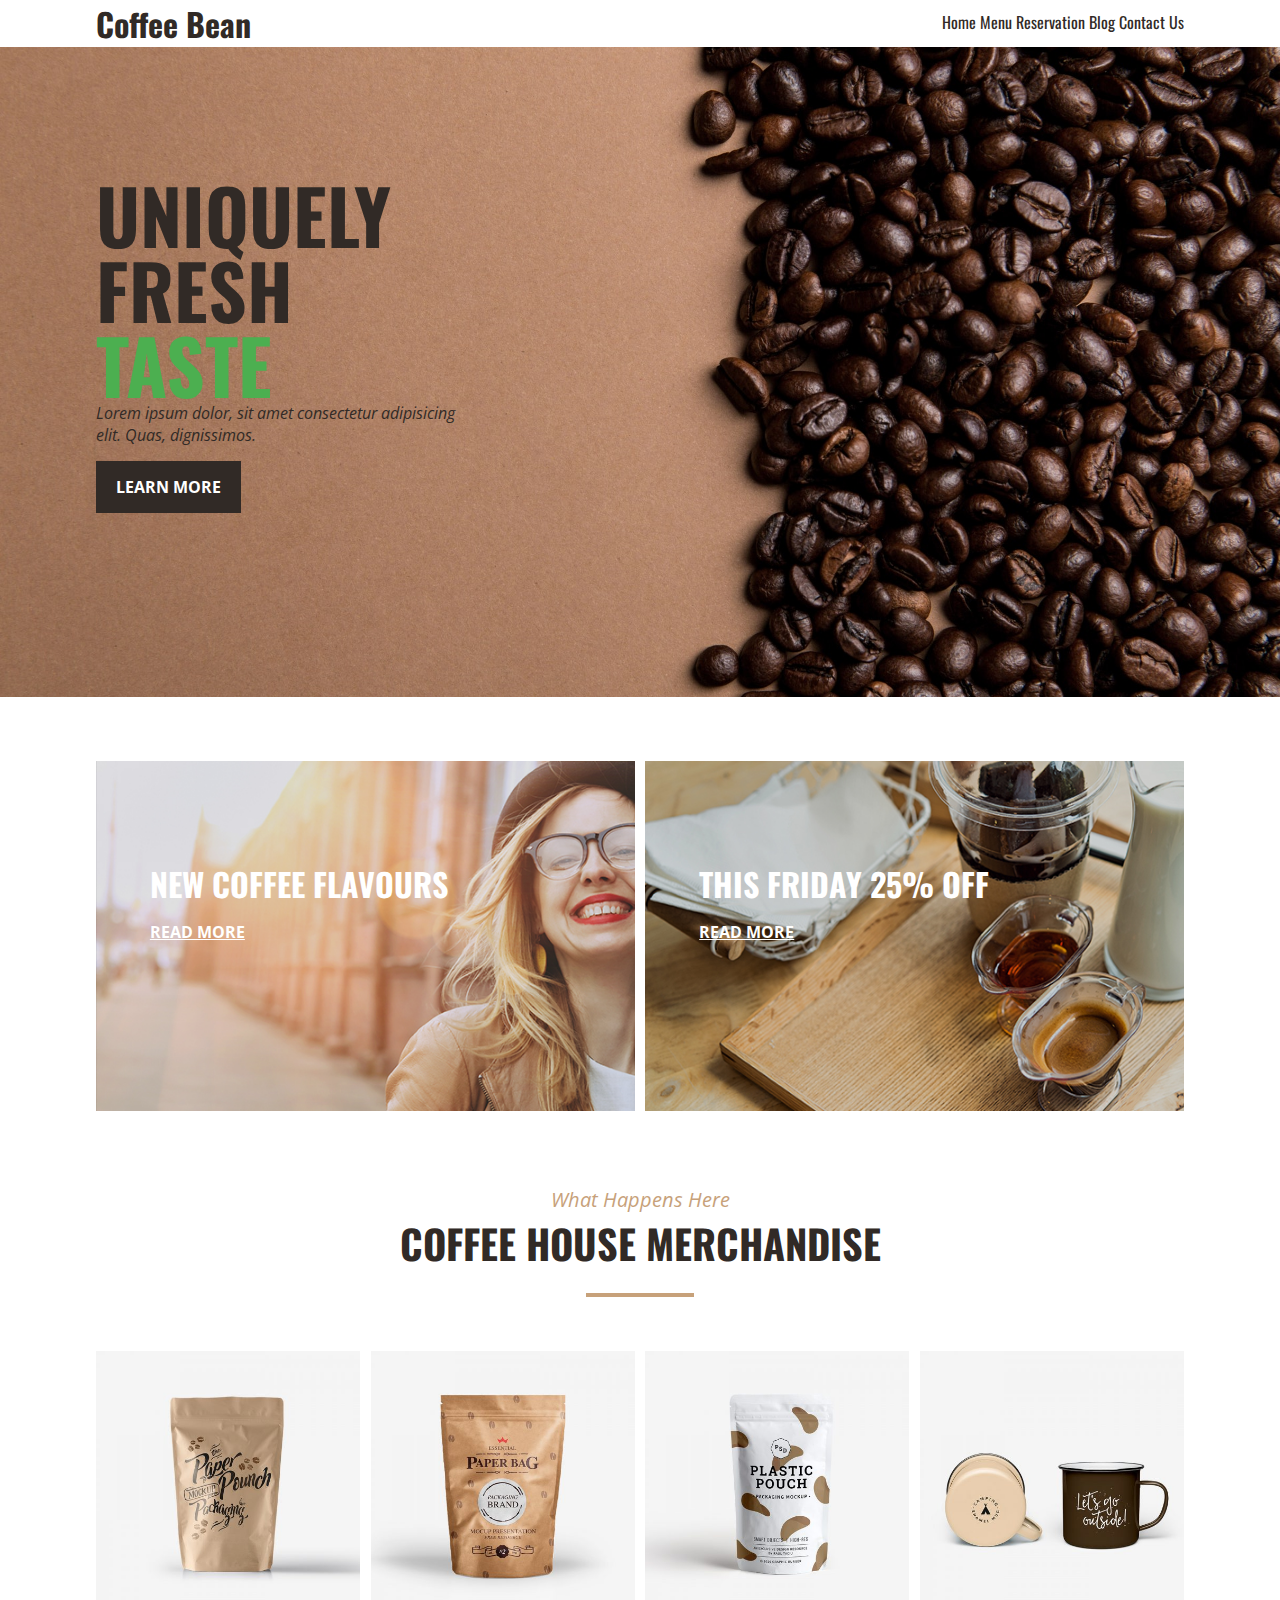
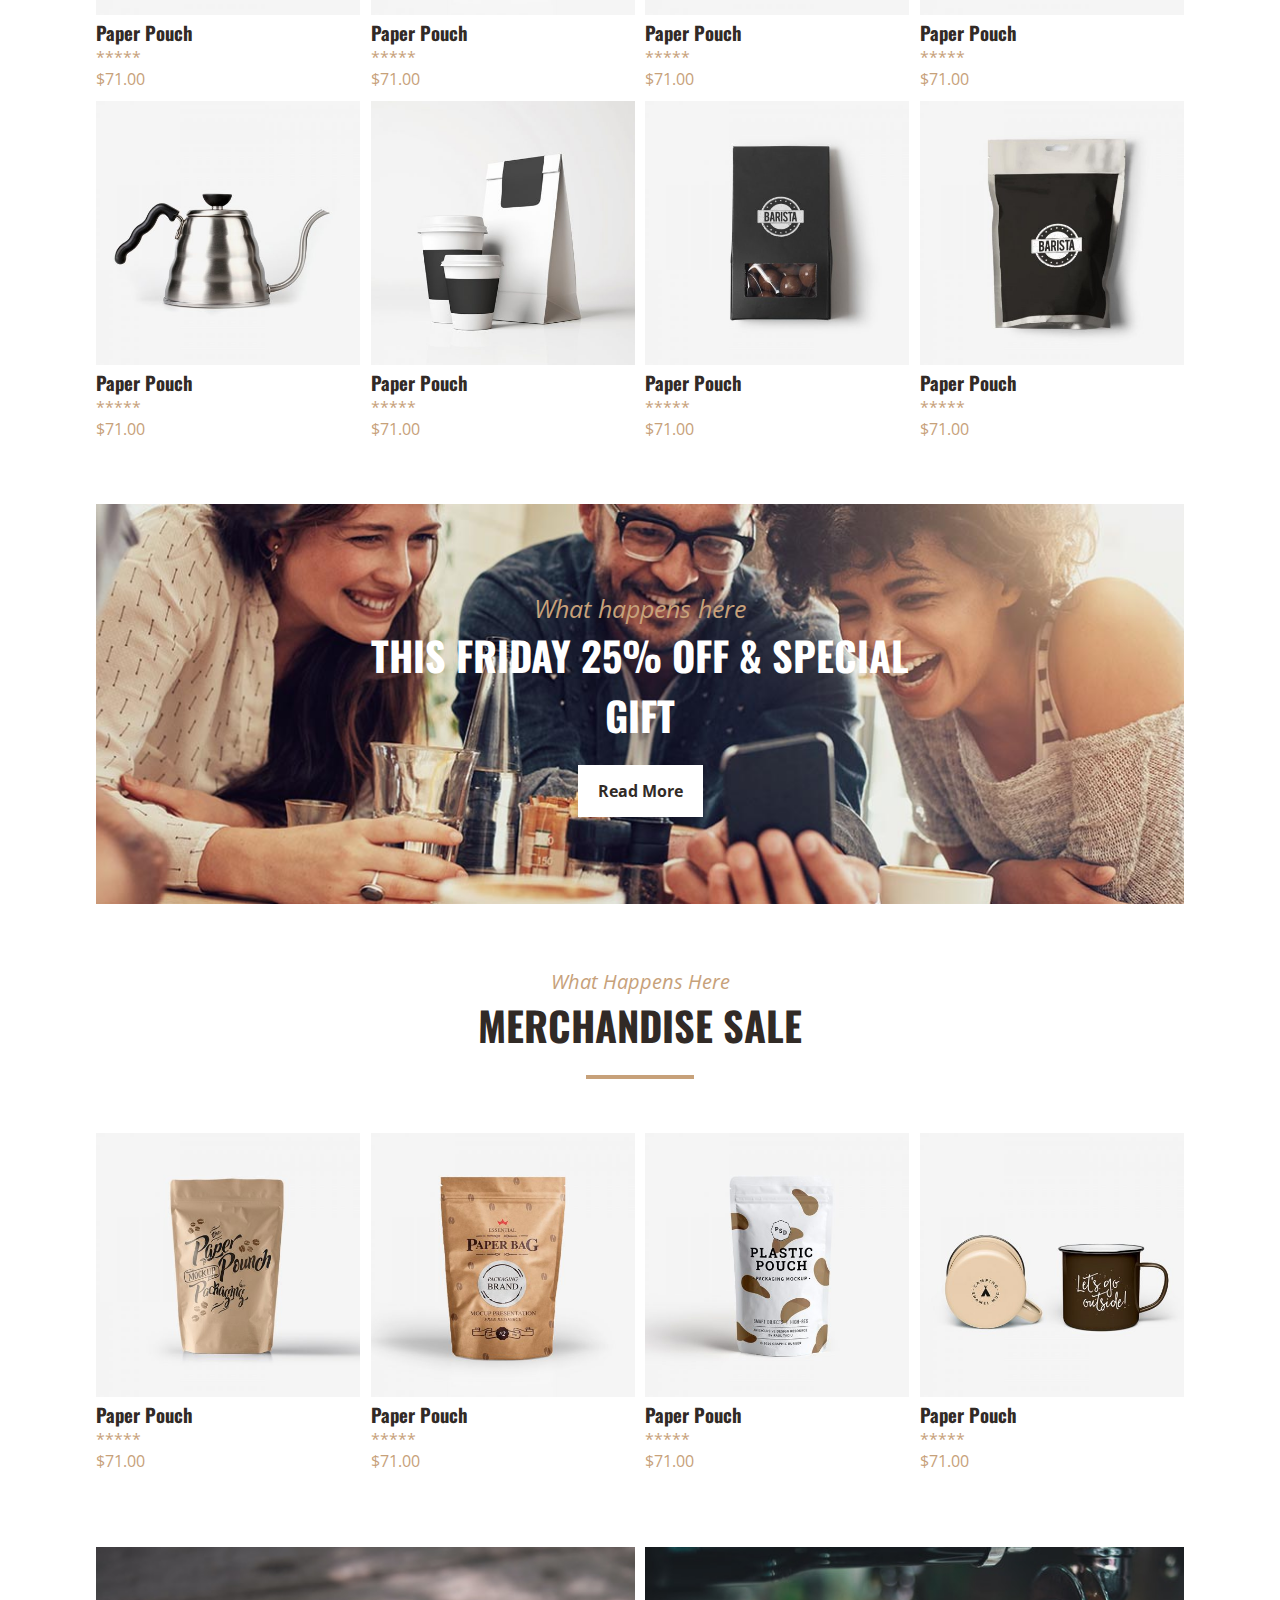
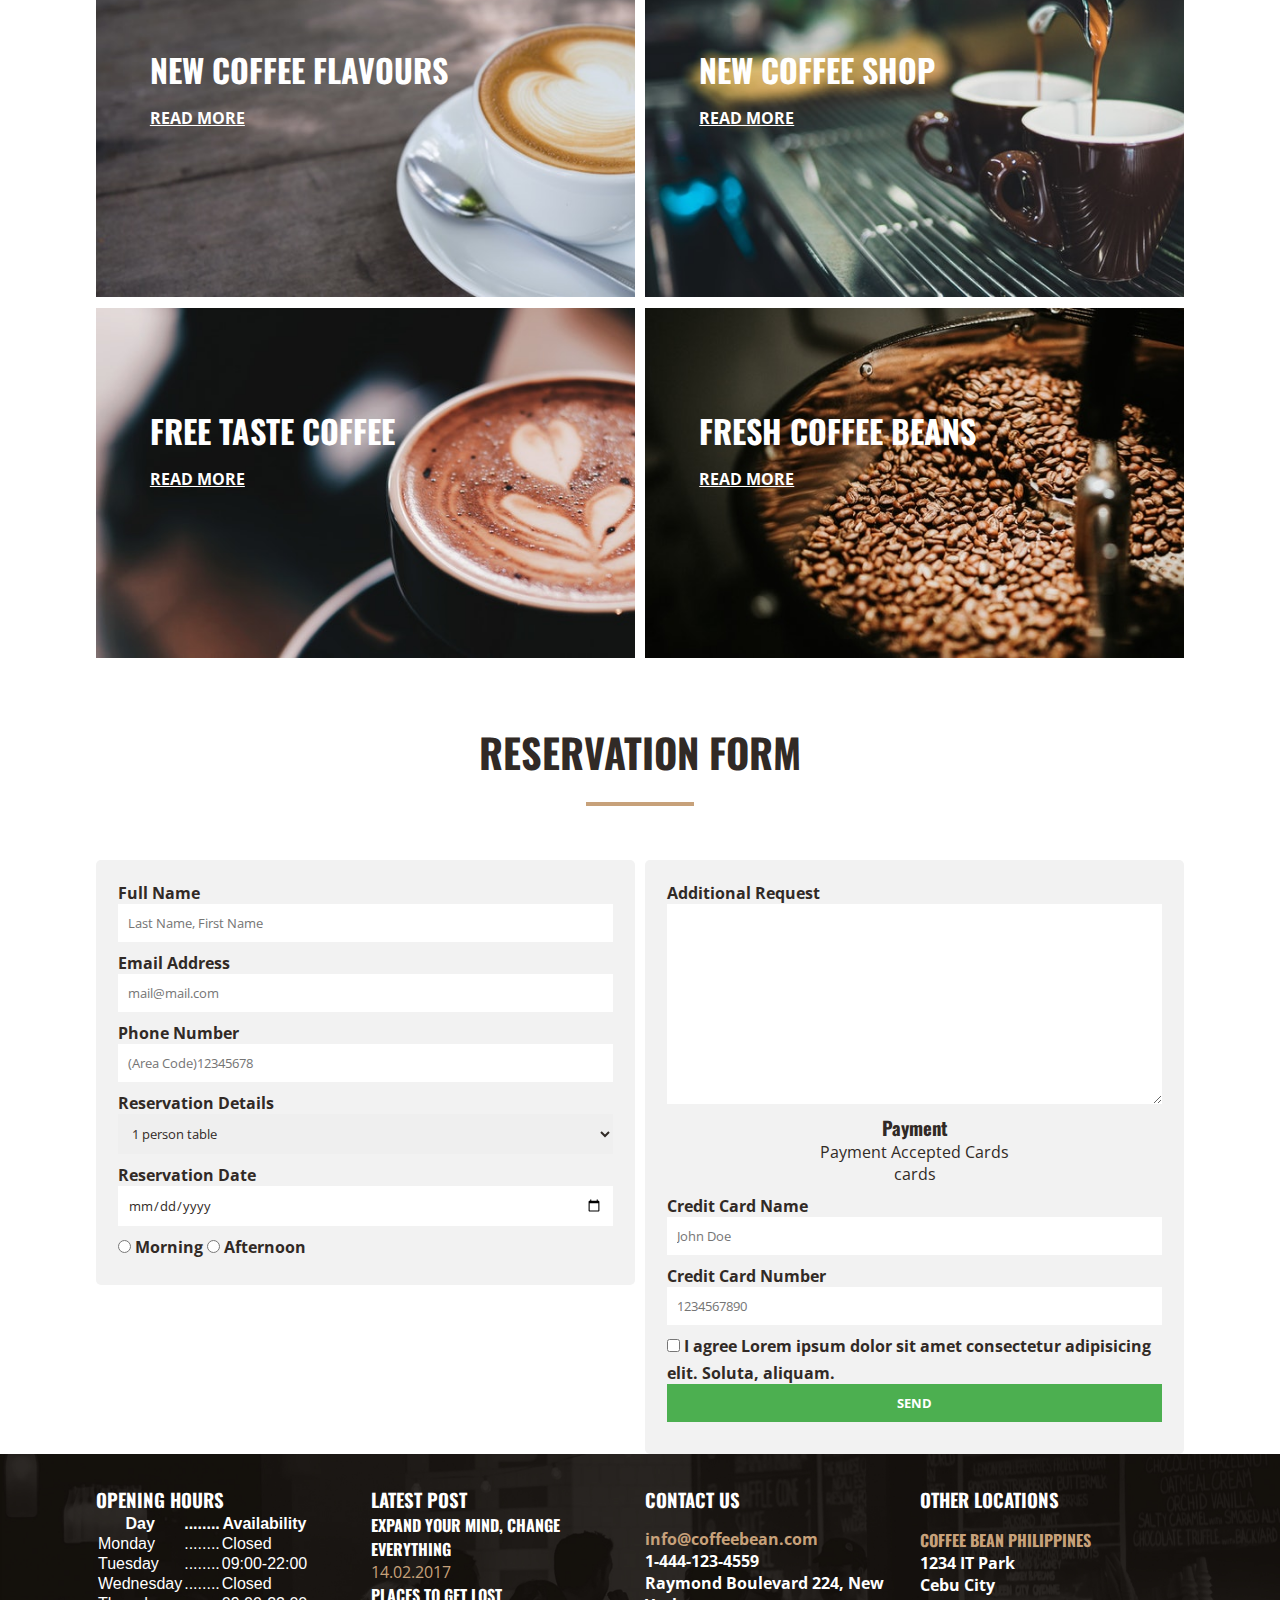
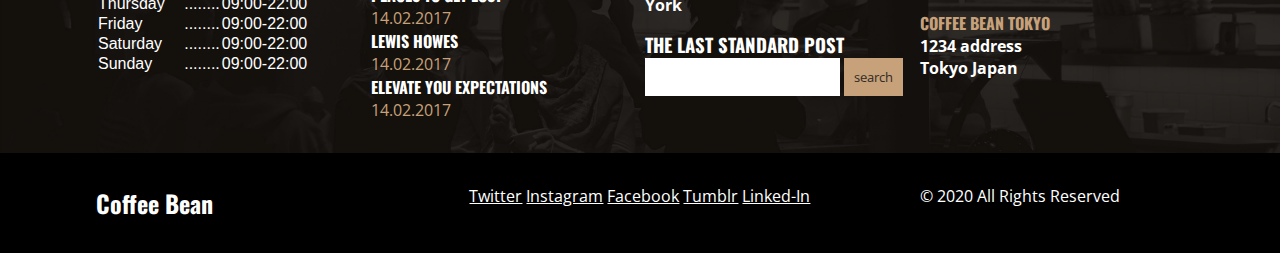
==== index.html @ 1721af8d "Adding my files to my github" ====
<!DOCTYPE html>
<html lang="en">
<head>
    <meta charset="UTF-8">
    <meta name="viewport" content="width=device-width, initial-scale=1.0">
    <title>Coffee Bean</title>

    <link rel="stylesheet" href="css/style.css">
    
</head>
<body>

    <div class="wrapper">
        <!-- Header Area -->
        <div class="nav">
            <h1><a href="#">Coffee Bean</a></h1>
            <ul>
                <li><a href="#">Home</a></li>
                <li><a href="#">Menu</a></li>
                <li><a href="#">Reservation</a></li>
                <li><a href="#">Blog</a></li>
                <li><a href="#">Contact Us</a></li>
            </ul>
        </div>

        <!-- Banner Area -->
        <div class="banner">
            <div class="banner-text">
                <h2>Uniquely Fresh <span>Taste</span></h2>
                <p>Lorem ipsum dolor, sit amet consectetur adipisicing elit. Quas, dignissimos.</p>
                <a href="#">Learn More</a>
            </div>
        </div>

        <!-- Ads Area -->
        <div class="ads ads1">
            <!-- Ads-1 -->
            <!-- class="parent child" -->
            <!-- ads-box:parent, ads-item1:child -->
            <div class="ads-box ads-item1">
                <div class="ads-text">
                    <h3>New Coffee Flavours</h3>
                    <a href="#">Read More</a>
                </div>
            </div>
            <!-- Ads-2 -->
            <div class="ads-box ads-item2">
                <div class="ads-text">
                    <h3>This Friday 25% Off</h3>
                    <a href="#">Read More</a>
                </div>
            </div>
        </div>

        <!-- Merchandise Area -->
        <div class="merch">
            <div class="div-title">
                <span>What Happens Here</span>
                <h2>Coffee House Merchandise</h2>
                <hr>
            </div>
            <div class="merch-gallery">
                <div class="merch-item">
                    <img src="images/product1.jpg" alt="Photo of Product: Coffee bean">
                    <h3>Paper Pouch</h3>
                    <span>*****</span>
                    <p>$71.00</p>
                </div>
                <div class="merch-item">
                    <img src="images/product2.jpg" alt="Photo of Product: Coffee bean">
                    <h3>Paper Pouch</h3>
                    <span>*****</span>
                    <p>$71.00</p>
                </div>
                <div class="merch-item">
                    <img src="images/product3.jpg" alt="Photo of Product: Coffee bean">
                    <h3>Paper Pouch</h3>
                    <span>*****</span>
                    <p>$71.00</p>
                </div>
                <div class="merch-item">
                    <img src="images/product4.jpg" alt="Photo of Product: Coffee bean">
                    <h3>Paper Pouch</h3>
                    <span>*****</span>
                    <p>$71.00</p>
                </div>
                <div class="merch-item">
                    <img src="images/product5.jpg" alt="Photo of Product: Coffee bean">
                    <h3>Paper Pouch</h3>
                    <span>*****</span>
                    <p>$71.00</p>
                </div>
                <div class="merch-item">
                    <img src="images/product6.jpg" alt="Photo of Product: Coffee bean">
                    <h3>Paper Pouch</h3>
                    <span>*****</span>
                    <p>$71.00</p>
                </div>
                <div class="merch-item">
                    <img src="images/product7.jpg" alt="Photo of Product: Coffee bean">
                    <h3>Paper Pouch</h3>
                    <span>*****</span>
                    <p>$71.00</p>
                </div>
                <div class="merch-item">
                    <img src="images/product8.jpg" alt="Photo of Product: Coffee bean">
                    <h3>Paper Pouch</h3>
                    <span>*****</span>
                    <p>$71.00</p>
                </div>
            </div>
        </div>

        <!-- Ads Area 2 -->
        <div class="ads-big">
            <div class="ads-big-text">
                <span>What happens here</span>
                <h2>This Friday 25% Off & Special Gift</h2>
                <a href="#">Read More</a>
            </div>
        </div>

        <!-- Merchandise Sale Area -->
        <div class="merch">
            <div class="div-title">
                <span>What Happens Here</span>
                <h2>Merchandise Sale</h2>
                <hr>    
            </div>
            <div class="merch-gallery">
                <div class="merch-item">
                    <img src="images/product1.jpg" alt="Photo of Product: coffee bean">
                    <h3>Paper Pouch</h3>
                    <span>*****</span>
                    <p>$71.00</p>
                </div>
                <div class="merch-item">
                    <img src="images/product2.jpg" alt="Photo of Product: coffee bean">
                    <h3>Paper Pouch</h3>
                    <span>*****</span>
                    <p>$71.00</p>
                </div>
                <div class="merch-item">
                    <img src="images/product3.jpg" alt="Photo of Product: coffee bean">
                    <h3>Paper Pouch</h3>
                    <span>*****</span>
                    <p>$71.00</p>
                </div>
                <div class="merch-item">
                    <img src="images/product4.jpg" alt="Photo of Product: coffee bean">
                    <h3>Paper Pouch</h3>
                    <span>*****</span>
                    <p>$71.00</p>
                </div>
            </div>
        </div>
        
        <!-- Ads Area 2 -->
        <div class="ads ads2">
            <!-- Ads-1 -->
            <div class="ads-box">
                <div class="ads-text">
                    <h3>New Coffee Flavours</h3>
                    <a href="#">Read More</a>
                </div>
            </div>
            <!-- Ads-2 -->
            <div class="ads-box">
                <div class="ads-text">
                    <h3>New Coffee Shop</h3>
                    <a href="#">Read More</a>
                </div>
            </div>
            <!-- Ads-3 -->
            <div class="ads-box">
                <div class="ads-text">
                    <h3>Free Taste Coffee</h3>
                    <a href="#">Read More</a>
                </div>
            </div>
            <!-- Ads-4 -->
            <div class="ads-box">
                <div class="ads-text">
                    <h3>Fresh Coffee Beans</h3>
                    <a href="#">Read More</a>
                </div>
            </div>
        </div>

        <!-- Reservation Form -->
        <div class="reservation">
            <div class="div-title">
                <h2>Reservation Form</h2>
                <hr>
            </div>
            <div class="res-form">
                <form action="#" method="#">
                    <div class="res-form-left">
                        <label for="full-name">Full Name</label>
                        <input name="full-name" id="full-name" type="text" placeholder="Last Name, First Name" required>
                        <label for="email">Email Address</label>
                        <input type="text" name="email" id="email" placeholder="mail@mail.com" required>
                        <label for="">Phone Number</label>
                        <input type="text" name="phone-num" id="phone-num" placeholder="(Area Code)12345678" required>
                        <label for="res-details">Reservation Details</label>
                        <select name="res-details" id="res-details">
                            <option value="1person">1 person table</option>
                            <option value="2person">2 person table</option>
                            <option value="3person">3 person table</option>
                        </select>
                        <label for="res-date">Reservation Date</label>
                        <input type="date" name="res-date" id="res-date" required>
                        <input type="radio" id="am" name="time" value="morning" class="form-inline">
                        <label for="am" class="form-inline">Morning</label>
                        <input type="radio" id="pm" name="time" value="afternoon" class="form-inline">
                        <label for="pm" class="form-inline">Afternoon</label>
                    </div>
                    <div class="res-form-right">
                        <label for="res-req">Additional Request</label>
                        <textarea name="res-req" id="res-req" cols="30" rows="10"></textarea>
                        <div class="subtitle">
                            <h3>Payment</h3>
                            <p>Payment Accepted Cards</p>
                            <span>cards</span>
                        </div>
                        <label for="name-card">Credit Card Name</label>
                        <input type="text" id="name-card" name="name-card" placeholder="John Doe">
                        <label for="cc-num">Credit Card Number</label>
                        <input type="number" id="cc-num" name="cc-num" placeholder="1234567890">
                        <input type="checkbox" id="agree" name="agree" class="form-inline">
                        <label for="agree" class="form-inline">I agree Lorem ipsum dolor sit amet consectetur adipisicing elit. Soluta, aliquam.</label>
                        <input type="submit" class="btn" id="submit" value="Send">
                    </div>
                </form>
            </div>
        </div>
        
        <!-- Footer Area -->
        <div class="footer">
            <div class="footer-content">
                <div class="opening">
                    <h3>Opening Hours</h3>
                    <table>
                        <tr>
                            <th>Day</th>
                            <th>........</th>
                            <th>Availability</th>
                        </tr>
                        <tr>
                            <td>Monday</td>
                            <td>........</td>
                            <td>Closed</td>
                        </tr>
                        <tr>
                            <td>Tuesday</td>
                            <td>........</td>
                            <td>09:00-22:00</td>
                        </tr>
                        <tr>
                            <td>Wednesday</td>
                            <td>........</td>
                            <td>Closed</td>
                        </tr>
                        <tr>
                            <td>Thursday</td>
                            <td>........</td>
                            <td>09:00-22:00</td>
                        </tr>
                        <tr>
                            <td>Friday</td>
                            <td>........</td>
                            <td>09:00-22:00</td>
                        </tr>
                        <tr>
                            <td>Saturday</td>
                            <td>........</td>
                            <td>09:00-22:00</td>
                        </tr>
                        <tr>
                            <td>Sunday</td>
                            <td>........</td>
                            <td>09:00-22:00</td>
                        </tr>
                    </table>
                </div>
                <div class="latest-post">
                    <h3>Latest Post</h3>
    
                    <h4>Expand your mind, Change Everything</h4>
                    <p>14.02.2017</p>
    
                    <h4>Places to get lost</h4>
                    <p>14.02.2017</p>
    
                    <h4>Lewis Howes</h4>
                    <p>14.02.2017</p>
    
                    <h4>Elevate you Expectations</h4>
                    <p>14.02.2017</p>
                </div>
                <div class="contact">
                    <h3>Contact Us</h3>
                    <p class="highlight">info@coffeebean.com</p>
                    <p>1-444-123-4559</p>
                    <p>Raymond Boulevard 224, New York</p>
                    <h3 class="title2">The Last Standard Post</h3>
                    <form action="#" method="#">
                        <input type="text" id="search" name="search">
                        <input type="submit" id="search-btn" value="search">
                    </form>
                </div>
                <div class="location">
                    <h3>Other Locations</h3>
    
                    <h4>Coffee Bean Philippines</h4>
                    <p>1234 IT Park</p>
                    <p>Cebu City</p>
    
                    <h4>Coffee Bean Tokyo</h4>
                    <p>1234 address</p>
                    <p>Tokyo Japan</p>
                </div>
            </div>
        </div>
    </div>

    <div class="footer2">
        <div class="footer-content">
            <div class="logo">
                <h2>Coffee Bean</h2>
            </div>
            <div class="social">
                <ul>
                    <li><a href="#">Twitter</a></li>
                    <li><a href="#">Instagram</a></li>
                    <li><a href="#">Facebook</a></li>
                    <li><a href="#">Tumblr</a></li>
                    <li><a href="#">Linked-In</a></li>
                </ul>
            </div>
            <div class="copyright">
                <p>&copy; 2020 All Rights Reserved</p>
            </div>
        </div>
    </div>
    
</body>
</html>
---- css/style.css ----
@import url('https://fonts.googleapis.com/css2?family=Open+Sans:wght@400;700&family=Oswald:wght@700&display=swap');

/* CSS RESET */
/* universal selector */
* {
    margin: 0;
    padding: 0;
    outline: none;
    border: none;
    box-sizing: border-box;
    color: #312A26;
}

h1,
h2,
h3,
h4,
h5,
h6{
    font-family: 'Oswald', sans-serif;
}

p,
input,
label,
span,
a {
    font-family: 'Open Sans', sans-serif;
}

a:hover{
    color: #c7a17a;
}

body{
    width: 100%;
}

/* Header Area */
.nav{
    margin-right: auto;
    margin-left: auto;
    width: 85%;
    overflow: auto;
}

.nav h1 {
    width:50%;
    float: left;
}

.nav ul {
    width: 50%;
    float: left;
    text-align: right;
    padding-top: 10px;
}

.nav a{
    font-family: 'Oswald', sans-serif;
    text-decoration: none;
}

/* make all navigation in one line */
.nav li {
    display: inline-block;
    /* adjust spaces between navigation */
    /* margin-right: 15px;  */
}

/* Banner Area */

.banner{
    height: 650px;
    background-color: orange;
    background-image: url('../images/atf-image.jpg');
    background-size: cover;
    background-position: center;
    margin-bottom: 5%;
}

.banner-text{
    width: 30%;
    position: relative;
    top: 20%;
    left: 7.5%;
}

.banner h2 {
    text-transform: uppercase;
    font-size: 75px;
    line-height: 75px;
}

.banner span{
    color: #4caf50;
    font-family:'Oswald', sans-serif;
    text-transform: uppercase;
}

.banner p {
    font-style: italic;
    margin-bottom: 15px;
}

.banner a {
    background-color: #312A26;
    text-decoration: none;
    color: white;
    padding: 15px 20px;
    display: inline-block;
    text-transform: uppercase;
    font-weight: 700;
}

/* Ads Area 1 */

.ads {
    overflow: auto;
    margin-left: auto;
    margin-right: auto;
    width: 85%;
    margin-bottom: 5%;
}

.ads-box{
    height: 350px;
    background-color: #312a26;
    background-size: cover;
    float: left;
    width: 49.5%;
    position: relative;
}

.ads-text{
    position: absolute;
    left: 10%;
    top: 30%;
}

.ads-text h3{
    color: #ffffff;
    font-size: 32px;
    line-height: 35px;
    text-transform: uppercase;
    margin-bottom: 20px;
}

.ads-text a {
    color: #ffffff;
    text-transform: uppercase;
    font-weight: 700;
}

.ads .ads-box:nth-child(1),
.ads .ads-box:nth-child(3){
    margin-right: 1%;
}

.ads .ads-box:nth-child(1),
.ads .ads-box:nth-child(2){
    margin-bottom: 1%;
}

.ads .ads-box:nth-child(1){
    background-image: url('../images/merchandise1.jpg');
}

.ads .ads-box:nth-child(2){
    background-image: url('../images/merchandise2.jpg');
}

.ads2 .ads-box:nth-child(1){
    background-image: url('../images/merchandise3.jpg');
}

.ads2 .ads-box:nth-child(2){
    background-image: url('../images/merchandise4.jpg');
}

.ads2 .ads-box:nth-child(3){
    background-image: url('../images/merchandise5.jpg');
}

.ads2 .ads-box:nth-child(4){
    background-image: url('../images/merchandise6.jpg');
}


/* .ads .ads-box:nth-child(1){
    margin-right: 1%;
} */

/* Merchandise Area */
.merch{
    width: 85%;
    margin-left: auto;
    margin-right: auto;
    margin-bottom: 5%;
}

.div-title{
    text-align: center;
    margin-bottom: 5%;
}

.div-title hr{
    background-color: #c7a17a;
    width: 10%;
    height: 4px;
    margin-left: auto;
    margin-right: auto;
}

.merch-gallery{
    overflow: auto;
}

.merch-item{
    width: 24.25%;
    margin-right: 1%;
    float: left;
}

.div-title span{
    color: #c7a17a;
    font-style: italic;
    font-size: 20px;
}

.merch-item img{
    width: 100%;
}

.merch-item h3{
    color: #312A26;
}

.merch-item span{
    color: #c7a17a;
}

.merch-item p{
    color: #c7a17a;
}

.div-title h2{
    text-transform: uppercase;
    font-size: 40px;
    margin-bottom: 20px;
}

.merch-item:nth-child(4),
.merch-item:nth-child(8){
    margin-right: 0;
}

.merch-item:nth-child(1),
.merch-item:nth-child(2),
.merch-item:nth-child(3),
.merch-item:nth-child(4){

    margin-bottom: 1%;
}

/* ads-big*/

.ads-big{
    width: 85%;
    background-image: url('../images/banner.jpg');
    margin-left: auto;
    margin-right: auto;
    height: 400px;
    background-size: cover;
    background-position: center;
    margin-bottom: 5%;
    position: relative;
}

.ads-big-text{
    position: absolute;
    top: 50%;
    left: 50%;
    transform: translate(-50%,-50%);
    text-align: center;
    width: 50%;
}

.ads-big-text span{
    color: #c7a17a;
    font-style: italic;
    font-size: 25px;
}

.ads-big-text h2{
    color: #ffffff;
    font-size: 40px;
    text-transform: uppercase;
    margin-bottom: 20px;
}

.ads-big-text a {
    background-color: #ffffff;
    color: #312a26;
    text-decoration: none;
    font-weight: 700;
    padding: 15px 20px;
    display: inline-block;
}

/* Reservation area */

.reservation {
    overflow: auto;
    width: 85%;
    margin-left: auto;
    margin-right: auto;
}

.res-form {
    overflow: auto;
}

.res-form-left,
.res-form-right {
    width: 49.5%;
    float: left;
    background-color: #f2f2f2;
    padding: 2%;
    border-radius: 5px;
}

.res-form-left {
    margin-right: 1%;
}

.res-form label,
.res-form input,
.res-form textarea,
.res-form select {
    display: block;
    width: 100%;
    font-family: 'Open sans', sans-serif;
}

.res-form input,
.res-form textarea,
.res-form select {
    padding: 10px;
    margin-bottom: 10px;
}

.res-form label {
    font-weight: 700;
}

.subtitle {
    margin-top: 10px;
    text-align: center;
    margin-bottom: 10px;
}

input.form-inline,
label.form-inline {
    display: inline;
    width: auto;
}

.btn {
    background-color: #4caf50;
    text-transform: uppercase;
    font-weight: 700;
    color: #fff;
}

/* Footer Area */

.footer {
    background-image: url('../images/footer-img.jpg');
    background-size: cover;
    background-position: center;
    padding-top: 2.5%;
    padding-bottom: 2.5%;
}

.footer-content{
    width: 85%;
    margin-left: auto;
    margin-right: auto;
    overflow: auto;
}

.footer-content > div{
    width: 24.25%;
    margin-right: 1%;
    float: left;
}

.footer-content > div:nth-child(4){
    margin-right: 0;
}

.footer-content td,
.footer-content th{
    color: #fff;
    font-family: 'Open san', sans-serif;
}


.footer-content h3{
    color: #fff;
    text-transform: uppercase;
}

.latest-post h4{
    color: #fff;
    text-transform: uppercase;
}

.latest-post p{
    color: #c7a17a;
}

.contact p {
    color: #fff;
    font-weight: 700;
}

.contact .highlight{
    color: #c7a17a;
    font-weight: 700;
    margin-top: 15px;

}

.title2 {
    margin-top: 15px;
}

.contact input{
    color: #312a26;
    background-color: #fff;
    padding: 10px;
}

.contact input[type="submit"]{
    background-color: #c7a17a;
    color: #312a26;
}

.location h4{
    color: #c7a17a;
    margin-top: 15px;
    text-transform: uppercase;
}

.location p{
    color: #fff;
    font-weight: 700;
}

/* footer 2 */

.footer2 {
    background-color: #000000;
    padding-top: 2.5%;
    padding-bottom: 2.5%;
}

.footer2 .social {
    text-align: center;
    width: 49.5%;
   
}

.footer2 h2,
.footer2 p,
.footer2 a {
    color: #fff;
}

.footer2 li{
    display: inline-block;
}

.footer2 .copyright {
    margin-right: 0;
}


@media screen and (max-width: 768px){

    /* if the screen size is 0px-768px, it will display all these css */
    .nav ul{
        display: none;
    }

    .ads-box{
        width: 100%
    }

    .merch-item{
        width: 100%
    }

    .footer-content > div {
        width: 100%;
    }
}
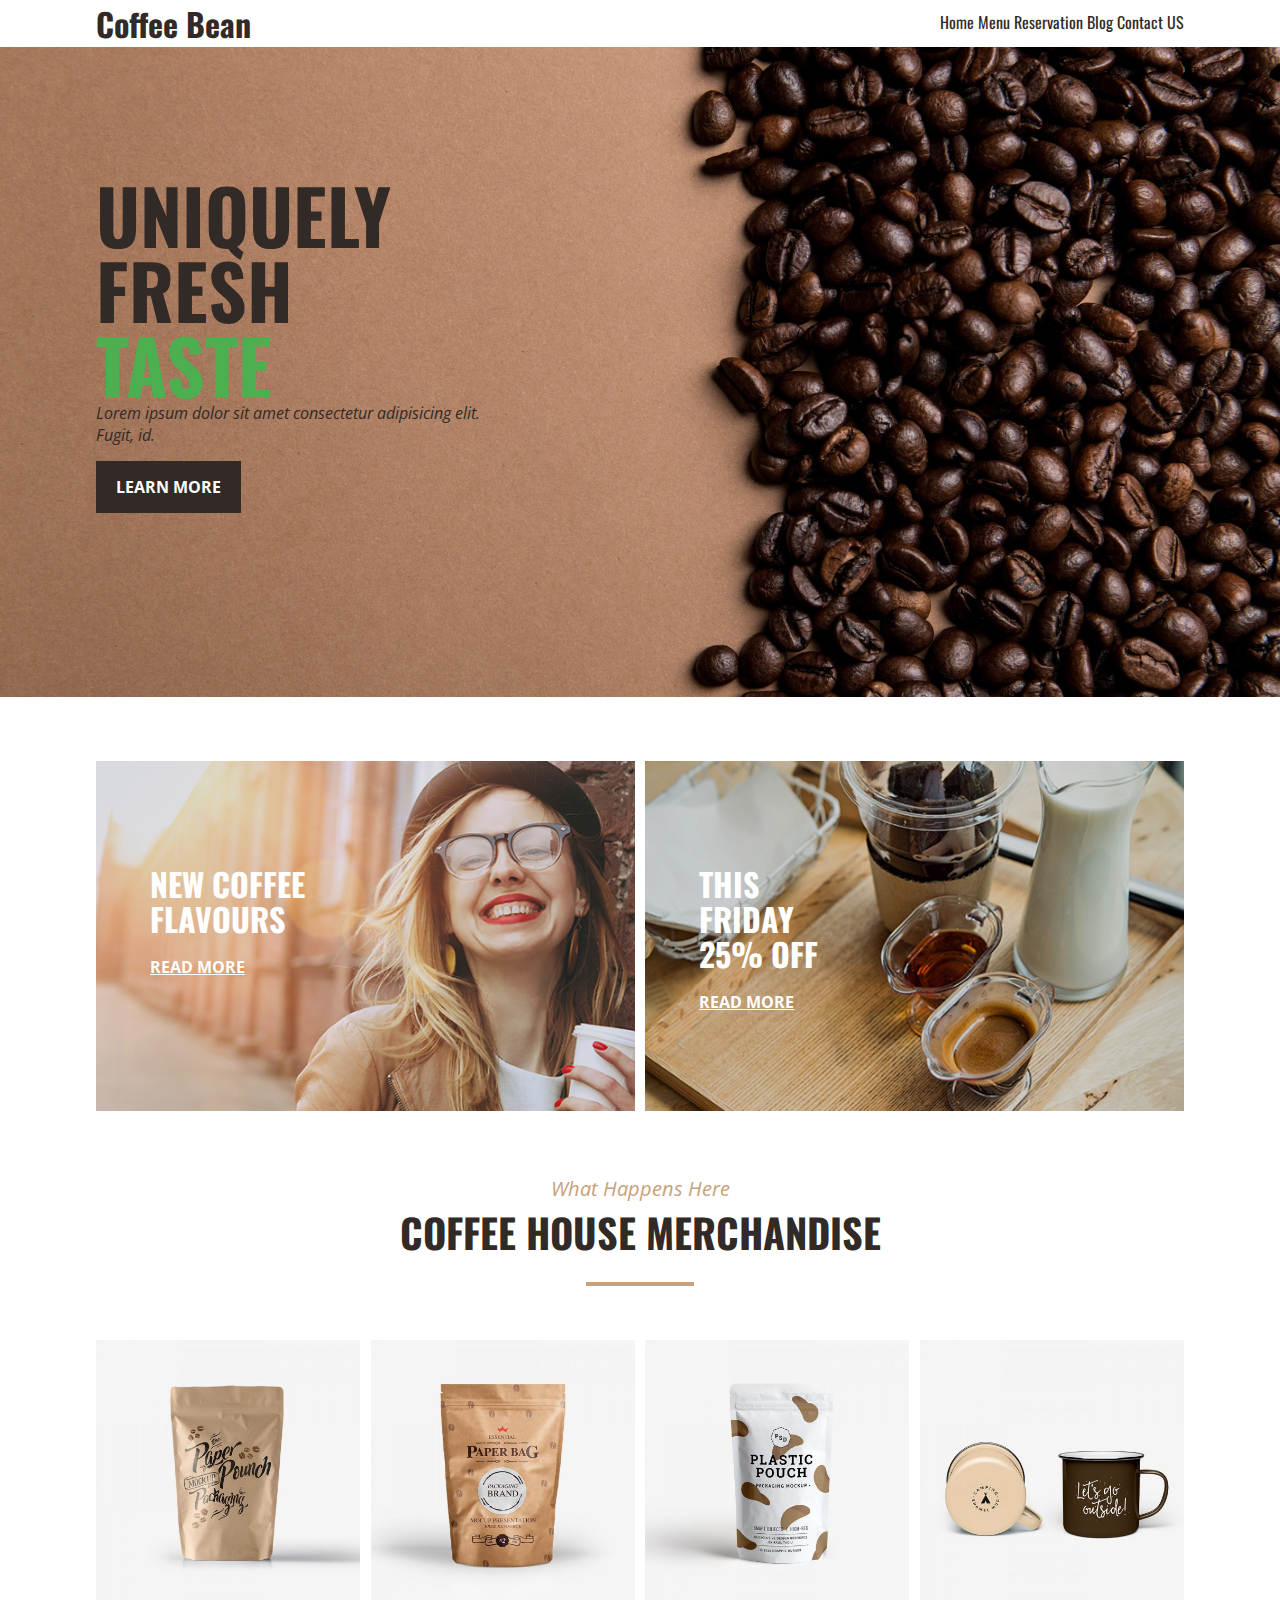
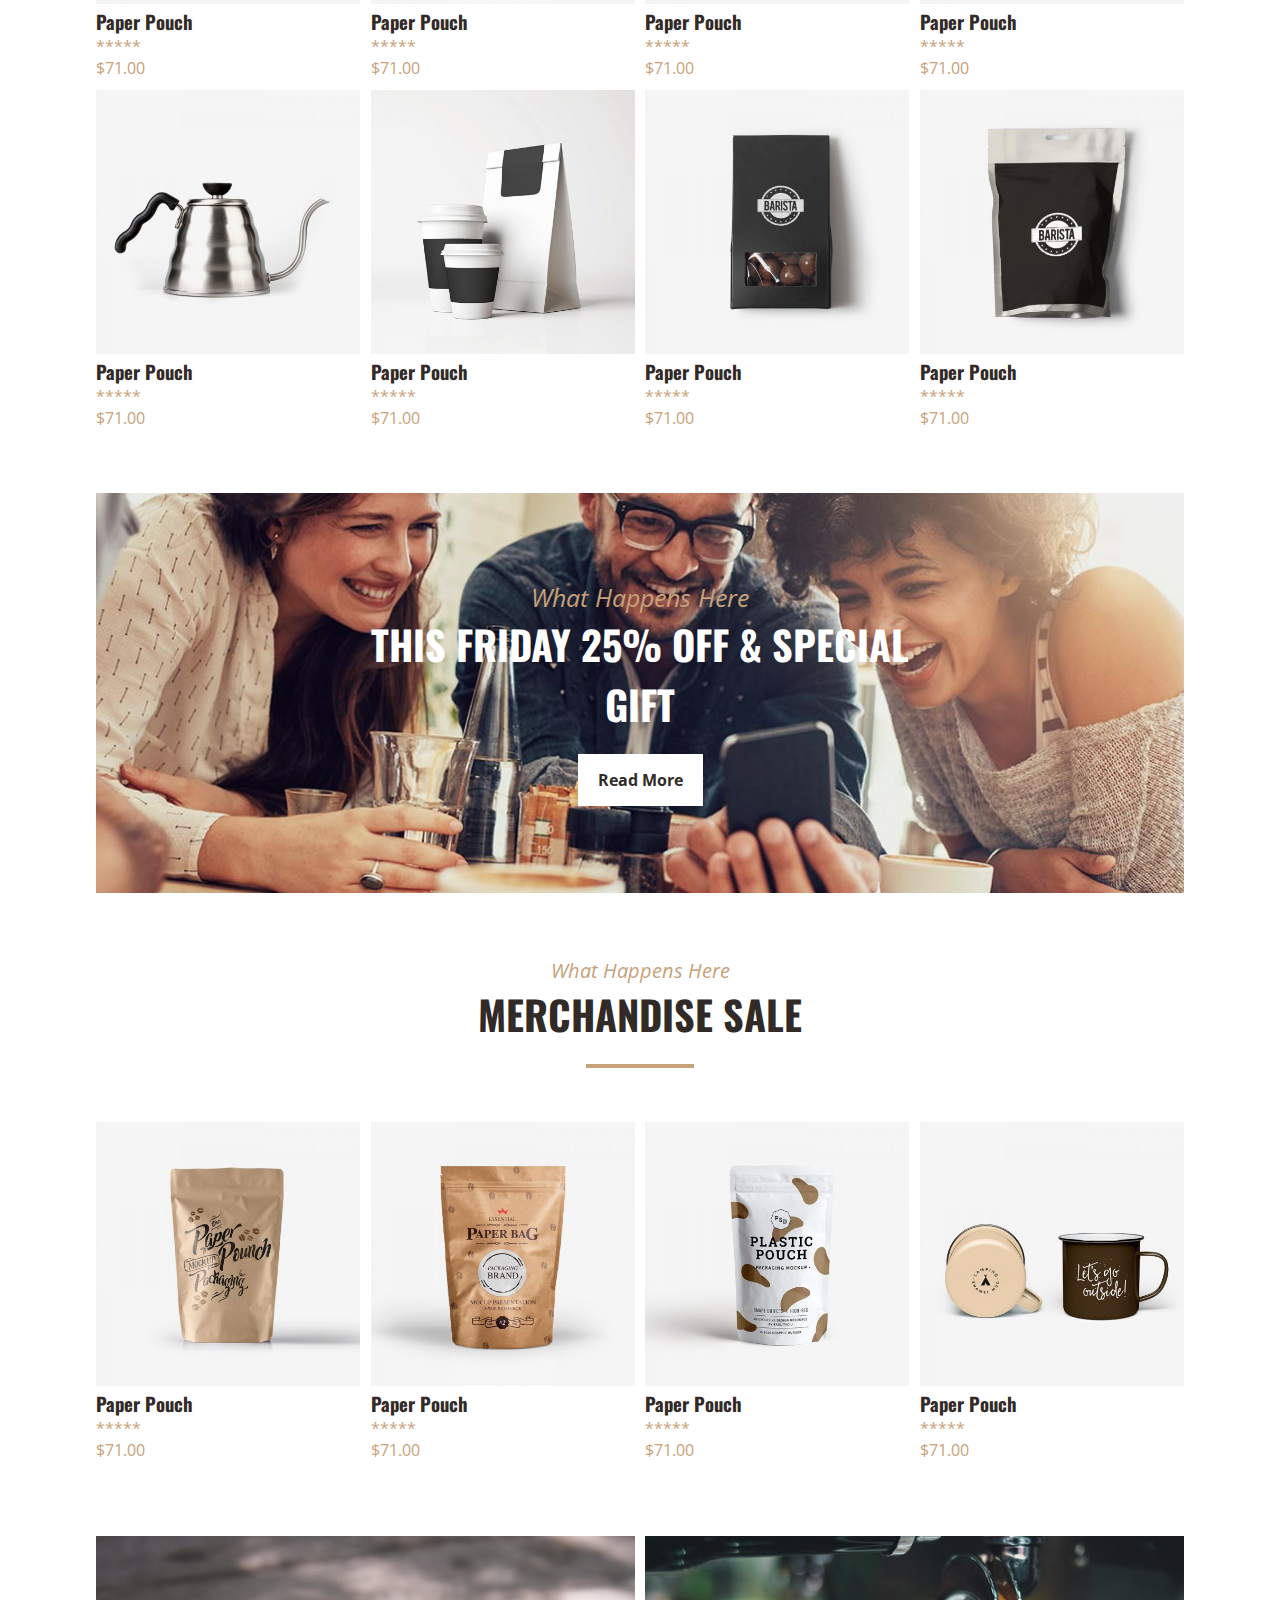
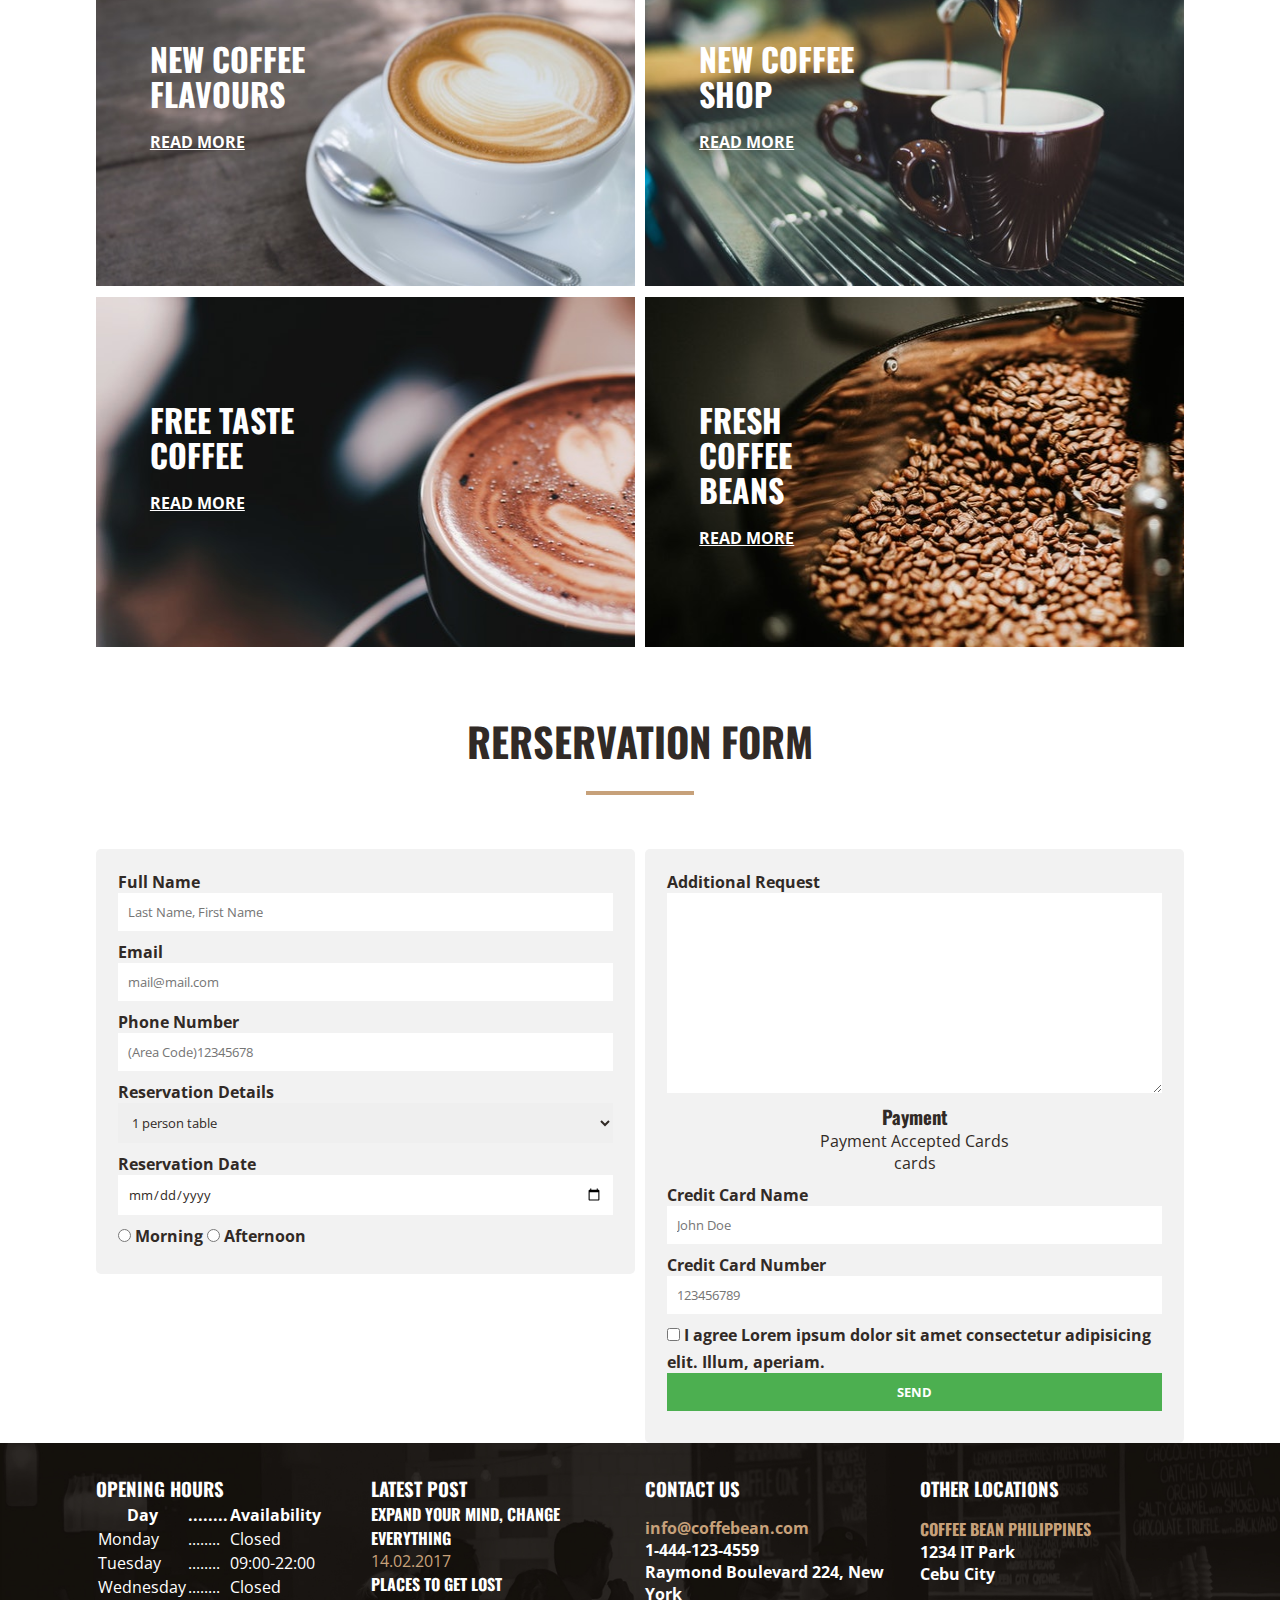
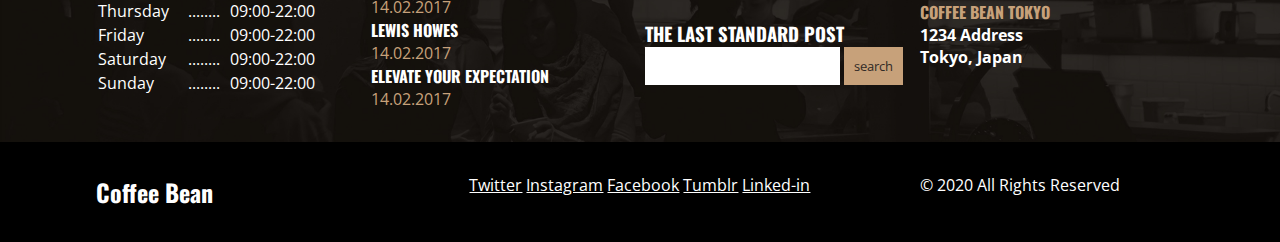
==== commit d7794f91: "first web page" ====
--- a/index.html
+++ b/index.html
@@ -6,11 +6,11 @@
     <title>Coffee Bean</title>
 
     <link rel="stylesheet" href="css/style.css">
-    
 </head>
 <body>
 
     <div class="wrapper">
+
         <!-- Header Area -->
         <div class="nav">
             <h1><a href="#">Coffee Bean</a></h1>
@@ -19,7 +19,7 @@
                 <li><a href="#">Menu</a></li>
                 <li><a href="#">Reservation</a></li>
                 <li><a href="#">Blog</a></li>
-                <li><a href="#">Contact Us</a></li>
+                <li><a href="#">Contact US</a></li>
             </ul>
         </div>
 
@@ -27,23 +27,21 @@
         <div class="banner">
             <div class="banner-text">
                 <h2>Uniquely Fresh <span>Taste</span></h2>
-                <p>Lorem ipsum dolor, sit amet consectetur adipisicing elit. Quas, dignissimos.</p>
+                <p>Lorem ipsum dolor sit amet consectetur adipisicing elit. Fugit, id.</p>
                 <a href="#">Learn More</a>
             </div>
         </div>
 
-        <!-- Ads Area -->
+        <!-- Ads Area 1 -->
         <div class="ads ads1">
-            <!-- Ads-1 -->
-            <!-- class="parent child" -->
-            <!-- ads-box:parent, ads-item1:child -->
+            <!-- Ads 1 -->
             <div class="ads-box ads-item1">
                 <div class="ads-text">
                     <h3>New Coffee Flavours</h3>
                     <a href="#">Read More</a>
                 </div>
             </div>
-            <!-- Ads-2 -->
+            <!-- Ads 2 -->
             <div class="ads-box ads-item2">
                 <div class="ads-text">
                     <h3>This Friday 25% Off</h3>
@@ -60,125 +58,137 @@
                 <hr>
             </div>
             <div class="merch-gallery">
-                <div class="merch-item">
-                    <img src="images/product1.jpg" alt="Photo of Product: Coffee bean">
-                    <h3>Paper Pouch</h3>
-                    <span>*****</span>
-                    <p>$71.00</p>
-                </div>
-                <div class="merch-item">
-                    <img src="images/product2.jpg" alt="Photo of Product: Coffee bean">
-                    <h3>Paper Pouch</h3>
-                    <span>*****</span>
-                    <p>$71.00</p>
-                </div>
-                <div class="merch-item">
-                    <img src="images/product3.jpg" alt="Photo of Product: Coffee bean">
-                    <h3>Paper Pouch</h3>
-                    <span>*****</span>
-                    <p>$71.00</p>
-                </div>
-                <div class="merch-item">
-                    <img src="images/product4.jpg" alt="Photo of Product: Coffee bean">
-                    <h3>Paper Pouch</h3>
-                    <span>*****</span>
-                    <p>$71.00</p>
-                </div>
-                <div class="merch-item">
-                    <img src="images/product5.jpg" alt="Photo of Product: Coffee bean">
-                    <h3>Paper Pouch</h3>
-                    <span>*****</span>
-                    <p>$71.00</p>
-                </div>
-                <div class="merch-item">
-                    <img src="images/product6.jpg" alt="Photo of Product: Coffee bean">
-                    <h3>Paper Pouch</h3>
-                    <span>*****</span>
-                    <p>$71.00</p>
-                </div>
-                <div class="merch-item">
-                    <img src="images/product7.jpg" alt="Photo of Product: Coffee bean">
-                    <h3>Paper Pouch</h3>
-                    <span>*****</span>
-                    <p>$71.00</p>
-                </div>
-                <div class="merch-item">
-                    <img src="images/product8.jpg" alt="Photo of Product: Coffee bean">
-                    <h3>Paper Pouch</h3>
-                    <span>*****</span>
-                    <p>$71.00</p>
-                </div>
-            </div>
-        </div>
-
-        <!-- Ads Area 2 -->
+                <!-- Item 1 -->
+                <div class="merch-item">
+                    <img src="images/product1.jpg" alt="Photo of Product: coffee bean">
+                    <h3>Paper Pouch</h3>
+                    <span>*****</span>
+                    <p>$71.00</p>
+                </div>
+                <!-- Item 2 -->
+                <div class="merch-item">
+                    <img src="images/product2.jpg" alt="Photo of Product: coffee bean">
+                    <h3>Paper Pouch</h3>
+                    <span>*****</span>
+                    <p>$71.00</p>
+                </div>
+                <!-- Item 3 -->
+                <div class="merch-item">
+                    <img src="images/product3.jpg" alt="Photo of Product: coffee bean">
+                    <h3>Paper Pouch</h3>
+                    <span>*****</span>
+                    <p>$71.00</p>
+                </div>
+                <!-- Item 4 -->
+                <div class="merch-item">
+                    <img src="images/product4.jpg" alt="Photo of Product: coffee bean">
+                    <h3>Paper Pouch</h3>
+                    <span>*****</span>
+                    <p>$71.00</p>
+                </div>
+                <!-- Item 5 -->
+                <div class="merch-item">
+                    <img src="images/product5.jpg" alt="Photo of Product: coffee bean">
+                    <h3>Paper Pouch</h3>
+                    <span>*****</span>
+                    <p>$71.00</p>
+                </div>
+                <!-- Item 6 -->
+                <div class="merch-item">
+                    <img src="images/product6.jpg" alt="Photo of Product: coffee bean">
+                    <h3>Paper Pouch</h3>
+                    <span>*****</span>
+                    <p>$71.00</p>
+                </div>
+                <!-- Item 7 -->
+                <div class="merch-item">
+                    <img src="images/product7.jpg" alt="Photo of Product: coffee bean">
+                    <h3>Paper Pouch</h3>
+                    <span>*****</span>
+                    <p>$71.00</p>
+                </div>
+                <!-- Item 8 -->
+                <div class="merch-item">
+                    <img src="images/product8.jpg" alt="Photo of Product: coffee bean">
+                    <h3>Paper Pouch</h3>
+                    <span>*****</span>
+                    <p>$71.00</p>
+                </div>
+            </div>
+        </div>
+
+        <!-- Ads Area Big -->
         <div class="ads-big">
             <div class="ads-big-text">
-                <span>What happens here</span>
+                <span>What Happens Here</span>
                 <h2>This Friday 25% Off & Special Gift</h2>
                 <a href="#">Read More</a>
             </div>
         </div>
 
-        <!-- Merchandise Sale Area -->
+        <!-- Merchandise Sales Area -->
         <div class="merch">
             <div class="div-title">
                 <span>What Happens Here</span>
                 <h2>Merchandise Sale</h2>
-                <hr>    
+                <hr>
             </div>
             <div class="merch-gallery">
-                <div class="merch-item">
-                    <img src="images/product1.jpg" alt="Photo of Product: coffee bean">
-                    <h3>Paper Pouch</h3>
-                    <span>*****</span>
-                    <p>$71.00</p>
-                </div>
-                <div class="merch-item">
-                    <img src="images/product2.jpg" alt="Photo of Product: coffee bean">
-                    <h3>Paper Pouch</h3>
-                    <span>*****</span>
-                    <p>$71.00</p>
-                </div>
-                <div class="merch-item">
-                    <img src="images/product3.jpg" alt="Photo of Product: coffee bean">
-                    <h3>Paper Pouch</h3>
-                    <span>*****</span>
-                    <p>$71.00</p>
-                </div>
-                <div class="merch-item">
-                    <img src="images/product4.jpg" alt="Photo of Product: coffee bean">
-                    <h3>Paper Pouch</h3>
-                    <span>*****</span>
-                    <p>$71.00</p>
-                </div>
-            </div>
-        </div>
-        
+                <!-- Item 1 -->
+                <div class="merch-item">
+                    <img src="images/product1.jpg" alt="Photo of Product: cofee bean">
+                    <h3>Paper Pouch</h3>
+                    <span>*****</span>
+                    <p>$71.00</p>
+                </div>
+                <!-- Item 2 -->
+                <div class="merch-item">
+                    <img src="images/product2.jpg" alt="Photo of Product: cofee bean">
+                    <h3>Paper Pouch</h3>
+                    <span>*****</span>
+                    <p>$71.00</p>
+                </div>
+                <!-- Item 3 -->
+                <div class="merch-item">
+                    <img src="images/product3.jpg" alt="Photo of Product: cofee bean">
+                    <h3>Paper Pouch</h3>
+                    <span>*****</span>
+                    <p>$71.00</p>
+                </div>
+                <!-- Item 4 -->
+                <div class="merch-item">
+                    <img src="images/product4.jpg" alt="Photo of Product: cofee bean">
+                    <h3>Paper Pouch</h3>
+                    <span>*****</span>
+                    <p>$71.00</p>
+                </div>
+            </div>
+        </div>
+
         <!-- Ads Area 2 -->
         <div class="ads ads2">
-            <!-- Ads-1 -->
+            <!-- Ads 1 -->
             <div class="ads-box">
                 <div class="ads-text">
                     <h3>New Coffee Flavours</h3>
                     <a href="#">Read More</a>
                 </div>
             </div>
-            <!-- Ads-2 -->
+            <!-- Ads 2 -->
             <div class="ads-box">
                 <div class="ads-text">
                     <h3>New Coffee Shop</h3>
                     <a href="#">Read More</a>
                 </div>
             </div>
-            <!-- Ads-3 -->
+            <!-- Ads 3 -->
             <div class="ads-box">
                 <div class="ads-text">
                     <h3>Free Taste Coffee</h3>
                     <a href="#">Read More</a>
                 </div>
             </div>
-            <!-- Ads-4 -->
+            <!-- Ads 4 -->
             <div class="ads-box">
                 <div class="ads-text">
                     <h3>Fresh Coffee Beans</h3>
@@ -190,18 +200,19 @@
         <!-- Reservation Form -->
         <div class="reservation">
             <div class="div-title">
-                <h2>Reservation Form</h2>
+                <h2>Rerservation Form</h2>
                 <hr>
             </div>
             <div class="res-form">
                 <form action="#" method="#">
+                    <!-- REservation Left -->
                     <div class="res-form-left">
                         <label for="full-name">Full Name</label>
-                        <input name="full-name" id="full-name" type="text" placeholder="Last Name, First Name" required>
-                        <label for="email">Email Address</label>
-                        <input type="text" name="email" id="email" placeholder="mail@mail.com" required>
-                        <label for="">Phone Number</label>
-                        <input type="text" name="phone-num" id="phone-num" placeholder="(Area Code)12345678" required>
+                        <input type="text" id="full-name" name="full-name" placeholder="Last Name, First Name" required>
+                        <label for="email">Email</label>
+                        <input type="email" name="email" id="email" placeholder="mail@mail.com">
+                        <label for="phone-num">Phone Number</label>
+                        <input type="number" name="phone-num" id="phone-num" placeholder="(Area Code)12345678">
                         <label for="res-details">Reservation Details</label>
                         <select name="res-details" id="res-details">
                             <option value="1person">1 person table</option>
@@ -209,12 +220,15 @@
                             <option value="3person">3 person table</option>
                         </select>
                         <label for="res-date">Reservation Date</label>
-                        <input type="date" name="res-date" id="res-date" required>
+                        <input type="date" id="res-date" name="res-date" required>
+
                         <input type="radio" id="am" name="time" value="morning" class="form-inline">
                         <label for="am" class="form-inline">Morning</label>
                         <input type="radio" id="pm" name="time" value="afternoon" class="form-inline">
                         <label for="pm" class="form-inline">Afternoon</label>
+
                     </div>
+                    <!-- Reservation Right -->
                     <div class="res-form-right">
                         <label for="res-req">Additional Request</label>
                         <textarea name="res-req" id="res-req" cols="30" rows="10"></textarea>
@@ -224,21 +238,23 @@
                             <span>cards</span>
                         </div>
                         <label for="name-card">Credit Card Name</label>
-                        <input type="text" id="name-card" name="name-card" placeholder="John Doe">
+                        <input type="text" name="name-card" id="name-card" placeholder="John Doe">
                         <label for="cc-num">Credit Card Number</label>
-                        <input type="number" id="cc-num" name="cc-num" placeholder="1234567890">
-                        <input type="checkbox" id="agree" name="agree" class="form-inline">
-                        <label for="agree" class="form-inline">I agree Lorem ipsum dolor sit amet consectetur adipisicing elit. Soluta, aliquam.</label>
-                        <input type="submit" class="btn" id="submit" value="Send">
+                        <input type="number" id="cc-num" name="cc-num" placeholder="123456789">
+                        
+                        <input type="checkbox" name="agree" id="agree" class="form-inline">
+                        <label for="agree" class="form-inline">I agree Lorem ipsum dolor sit amet consectetur adipisicing elit. Illum, aperiam.</label>
+                        <input type="submit" id="submit" value="Send" class="btn">
                     </div>
                 </form>
             </div>
         </div>
-        
-        <!-- Footer Area -->
+
+        <!-- Footer Area 1 -->
         <div class="footer">
             <div class="footer-content">
                 <div class="opening">
+                    <!-- Opening Hours -->
                     <h3>Opening Hours</h3>
                     <table>
                         <tr>
@@ -283,24 +299,27 @@
                         </tr>
                     </table>
                 </div>
+                <!-- Latest Post -->
                 <div class="latest-post">
                     <h3>Latest Post</h3>
-    
+
                     <h4>Expand your mind, Change Everything</h4>
                     <p>14.02.2017</p>
-    
+
                     <h4>Places to get lost</h4>
                     <p>14.02.2017</p>
-    
+
                     <h4>Lewis Howes</h4>
                     <p>14.02.2017</p>
-    
-                    <h4>Elevate you Expectations</h4>
+
+                    <h4>Elevate your Expectation</h4>
                     <p>14.02.2017</p>
                 </div>
+
+                <!-- Contact Us -->
                 <div class="contact">
                     <h3>Contact Us</h3>
-                    <p class="highlight">info@coffeebean.com</p>
+                    <p class="highlight">info@coffebean.com</p>
                     <p>1-444-123-4559</p>
                     <p>Raymond Boulevard 224, New York</p>
                     <h3 class="title2">The Last Standard Post</h3>
@@ -309,40 +328,45 @@
                         <input type="submit" id="search-btn" value="search">
                     </form>
                 </div>
+
+                <!-- Location -->
                 <div class="location">
                     <h3>Other Locations</h3>
-    
+
                     <h4>Coffee Bean Philippines</h4>
                     <p>1234 IT Park</p>
                     <p>Cebu City</p>
-    
+
                     <h4>Coffee Bean Tokyo</h4>
-                    <p>1234 address</p>
-                    <p>Tokyo Japan</p>
-                </div>
-            </div>
-        </div>
+                    <p>1234 Address</p>
+                    <p>Tokyo, Japan</p>
+                </div>
+
+            </div>
+        </div>
+
+        <!-- Footer Area 2 -->
+        <div class="footer2">
+            <div class="footer-content">
+                <div class="logo">
+                    <h2>Coffee Bean</h2>
+                </div>
+                <div class="social">
+                    <ul>
+                        <li><a href="#">Twitter</a></li>
+                        <li><a href="#">Instagram</a></li>
+                        <li><a href="#">Facebook</a></li>
+                        <li><a href="#">Tumblr</a></li>
+                        <li><a href="#">Linked-in</a></li>
+                    </ul>
+                </div>
+                <div class="copyright">
+                    <p>&copy; 2020 All Rights Reserved</p>
+                </div>
+            </div>
+        </div>
+
     </div>
 
-    <div class="footer2">
-        <div class="footer-content">
-            <div class="logo">
-                <h2>Coffee Bean</h2>
-            </div>
-            <div class="social">
-                <ul>
-                    <li><a href="#">Twitter</a></li>
-                    <li><a href="#">Instagram</a></li>
-                    <li><a href="#">Facebook</a></li>
-                    <li><a href="#">Tumblr</a></li>
-                    <li><a href="#">Linked-In</a></li>
-                </ul>
-            </div>
-            <div class="copyright">
-                <p>&copy; 2020 All Rights Reserved</p>
-            </div>
-        </div>
-    </div>
-    
 </body>
 </html>--- a/css/style.css
+++ b/css/style.css
@@ -1,6 +1,5 @@
 @import url('https://fonts.googleapis.com/css2?family=Open+Sans:wght@400;700&family=Oswald:wght@700&display=swap');
-
-/* CSS RESET */
+/* CSS Reset */
 /* universal selector */
 * {
     margin: 0;
@@ -20,59 +19,51 @@
     font-family: 'Oswald', sans-serif;
 }
 
+a,
 p,
-input,
 label,
 span,
-a {
+input{
     font-family: 'Open Sans', sans-serif;
 }
 
 a:hover{
     color: #c7a17a;
-}
-
-body{
-    width: 100%;
 }
 
 /* Header Area */
 .nav{
-    margin-right: auto;
-    margin-left: auto;
+    overflow: auto;
     width: 85%;
-    overflow: auto;
-}
-
-.nav h1 {
-    width:50%;
+    margin-right: auto;
+    margin-left: auto;
+}
+
+.nav h1{
+    width: 50%;
     float: left;
 }
 
-.nav ul {
+.nav a{
+    font-family: 'Oswald', sans-serif;
+    text-decoration: none;
+}
+
+.nav ul{
     width: 50%;
     float: left;
     text-align: right;
     padding-top: 10px;
 }
 
-.nav a{
-    font-family: 'Oswald', sans-serif;
-    text-decoration: none;
-}
-
-/* make all navigation in one line */
-.nav li {
+.nav li{
     display: inline-block;
-    /* adjust spaces between navigation */
-    /* margin-right: 15px;  */
 }
 
 /* Banner Area */
 
 .banner{
     height: 650px;
-    background-color: orange;
     background-image: url('../images/atf-image.jpg');
     background-size: cover;
     background-position: center;
@@ -82,57 +73,94 @@
 .banner-text{
     width: 30%;
     position: relative;
+    left: 7.5%;
     top: 20%;
-    left: 7.5%;
-}
-
-.banner h2 {
+}
+
+.banner h2{
     text-transform: uppercase;
     font-size: 75px;
     line-height: 75px;
 }
 
+.banner p{
+    font-style: italic;
+    margin-bottom: 15px;
+}
+
+.banner a{
+    color: #ffffff;
+    text-decoration: none;
+    text-transform: uppercase;
+    font-weight: 700;
+    padding: 15px 20px;
+    background-color: #312a26;
+    display: inline-block;
+}
+
 .banner span{
     color: #4caf50;
-    font-family:'Oswald', sans-serif;
-    text-transform: uppercase;
-}
-
-.banner p {
-    font-style: italic;
-    margin-bottom: 15px;
-}
-
-.banner a {
-    background-color: #312A26;
-    text-decoration: none;
-    color: white;
-    padding: 15px 20px;
-    display: inline-block;
-    text-transform: uppercase;
-    font-weight: 700;
+    font-family: 'Oswald', sans-serif;
 }
 
 /* Ads Area 1 */
 
-.ads {
-    overflow: auto;
-    margin-left: auto;
-    margin-right: auto;
+.ads{
+    overflow: auto;
     width: 85%;
+    margin-right: auto;
+    margin-left: auto;
     margin-bottom: 5%;
 }
 
 .ads-box{
+    width: 49.5%;
+    float: left;
     height: 350px;
-    background-color: #312a26;
+    position: relative;
+}
+
+.ads .ads-box:nth-child(1),
+.ads .ads-box:nth-child(2){
     background-size: cover;
-    float: left;
-    width: 49.5%;
-    position: relative;
-}
+    background-position: center;
+}
+
+.ads1 .ads-box:nth-child(1){
+    background-image: url('../images/merchandise1.jpg');
+}
+
+.ads1 .ads-box:nth-child(2){
+    background-image: url('../images/merchandise2.jpg');
+}
+
+.ads .ads-box:nth-child(1),
+.ads .ads-box:nth-child(3){
+    margin-right: 1%;
+}
+
+.ads2 .ads-box:nth-child(1),
+.ads2 .ads-box:nth-child(2){
+    margin-bottom: 1%;
+}
+
+
+/* Another Way of Adding Background Image */
+
+/* .ads-item1{
+    background-image: url('../images/merchandise1.jpg');
+    background-size: cover;
+    background-position: center;
+}
+
+.ads-item2{
+    background-image: url('../images/merchandise2.jpg');
+    background-size: cover;
+    background-position: center;
+} */
 
 .ads-text{
+    width: 30%;
     position: absolute;
     left: 10%;
     top: 30%;
@@ -141,34 +169,19 @@
 .ads-text h3{
     color: #ffffff;
     font-size: 32px;
+    text-transform: uppercase;
     line-height: 35px;
-    text-transform: uppercase;
     margin-bottom: 20px;
 }
 
-.ads-text a {
-    color: #ffffff;
-    text-transform: uppercase;
-    font-weight: 700;
-}
-
-.ads .ads-box:nth-child(1),
-.ads .ads-box:nth-child(3){
-    margin-right: 1%;
-}
-
-.ads .ads-box:nth-child(1),
-.ads .ads-box:nth-child(2){
-    margin-bottom: 1%;
-}
-
-.ads .ads-box:nth-child(1){
-    background-image: url('../images/merchandise1.jpg');
-}
-
-.ads .ads-box:nth-child(2){
-    background-image: url('../images/merchandise2.jpg');
-}
+.ads-text a{
+    color: #ffffff;
+    font-weight: 700;
+    text-transform: uppercase;
+}
+
+
+/* Ads Area 2 */
 
 .ads2 .ads-box:nth-child(1){
     background-image: url('../images/merchandise3.jpg');
@@ -187,11 +200,8 @@
 }
 
 
-/* .ads .ads-box:nth-child(1){
-    margin-right: 1%;
-} */
-
 /* Merchandise Area */
+
 .merch{
     width: 85%;
     margin-left: auto;
@@ -202,14 +212,27 @@
 .div-title{
     text-align: center;
     margin-bottom: 5%;
+}
+
+.div-title span{
+    color: #c7a17a;
+    font-style: italic;
+    font-size: 20px;
+}
+
+.div-title h2{
+    font-size: 40px;
+    text-transform: uppercase;
+    color: #312a26;
+    margin-bottom: 20px;
 }
 
 .div-title hr{
     background-color: #c7a17a;
     width: 10%;
     height: 4px;
-    margin-left: auto;
-    margin-right: auto;
+    margin-right: auto;
+    margin-left: auto;
 }
 
 .merch-gallery{
@@ -218,36 +241,8 @@
 
 .merch-item{
     width: 24.25%;
+    float: left;
     margin-right: 1%;
-    float: left;
-}
-
-.div-title span{
-    color: #c7a17a;
-    font-style: italic;
-    font-size: 20px;
-}
-
-.merch-item img{
-    width: 100%;
-}
-
-.merch-item h3{
-    color: #312A26;
-}
-
-.merch-item span{
-    color: #c7a17a;
-}
-
-.merch-item p{
-    color: #c7a17a;
-}
-
-.div-title h2{
-    text-transform: uppercase;
-    font-size: 40px;
-    margin-bottom: 20px;
 }
 
 .merch-item:nth-child(4),
@@ -259,31 +254,47 @@
 .merch-item:nth-child(2),
 .merch-item:nth-child(3),
 .merch-item:nth-child(4){
-
     margin-bottom: 1%;
 }
 
-/* ads-big*/
+.merch-item img{
+    width: 100%;
+
+}
+
+.merch-item h3{
+    color: #312A26;
+}
+
+.merch-item span{
+    color: #c7a17a;
+}
+
+.merch-item p{
+    color: #c7a17a;
+}
+
+/* Ads Big Area */
 
 .ads-big{
-    width: 85%;
+    height: 400px;
     background-image: url('../images/banner.jpg');
-    margin-left: auto;
-    margin-right: auto;
-    height: 400px;
     background-size: cover;
     background-position: center;
+    width: 85%;
+    margin-right: auto;
+    margin-left: auto;
+    position: relative;
     margin-bottom: 5%;
-    position: relative;
 }
 
 .ads-big-text{
     position: absolute;
+    width: 50%;
+    left: 50%;
     top: 50%;
-    left: 50%;
     transform: translate(-50%,-50%);
     text-align: center;
-    width: 50%;
 }
 
 .ads-big-text span{
@@ -294,35 +305,39 @@
 
 .ads-big-text h2{
     color: #ffffff;
+    text-transform: uppercase;
     font-size: 40px;
-    text-transform: uppercase;
     margin-bottom: 20px;
 }
 
-.ads-big-text a {
-    background-color: #ffffff;
+.ads-big-text a{
     color: #312a26;
+    background: #ffffff;
     text-decoration: none;
-    font-weight: 700;
     padding: 15px 20px;
+    font-weight: 700;
     display: inline-block;
 }
 
-/* Reservation area */
-
-.reservation {
-    overflow: auto;
+/* Reservation Form */
+
+.reservation{
     width: 85%;
-    margin-left: auto;
-    margin-right: auto;
-}
-
-.res-form {
-    overflow: auto;
+    margin-right: auto;
+    margin-left: auto;
+    overflow: auto;
+}
+
+.res-form{
+    overflow: auto;
+}
+
+.res-form-left{
+    margin-right: 1%;
 }
 
 .res-form-left,
-.res-form-right {
+.res-form-right{
     width: 49.5%;
     float: left;
     background-color: #f2f2f2;
@@ -330,86 +345,90 @@
     border-radius: 5px;
 }
 
-.res-form-left {
-    margin-right: 1%;
-}
-
 .res-form label,
 .res-form input,
 .res-form textarea,
-.res-form select {
+.res-form select{
     display: block;
     width: 100%;
-    font-family: 'Open sans', sans-serif;
+    font-family: 'Open Sans', sans-serif;
+}
+
+.res-form label{
+    font-weight: 700;
 }
 
 .res-form input,
 .res-form textarea,
-.res-form select {
+.res-form select{
     padding: 10px;
     margin-bottom: 10px;
 }
 
-.res-form label {
-    font-weight: 700;
-}
-
-.subtitle {
-    margin-top: 10px;
-    text-align: center;
-    margin-bottom: 10px;
-}
-
 input.form-inline,
-label.form-inline {
+label.form-inline{
     display: inline;
     width: auto;
 }
 
-.btn {
+.subtitle{
+    text-align: center;
+    margin-top: 10px;
+    margin-bottom: 10px;
+}
+
+input.btn{
     background-color: #4caf50;
     text-transform: uppercase;
     font-weight: 700;
-    color: #fff;
-}
-
-/* Footer Area */
-
-.footer {
-    background-image: url('../images/footer-img.jpg');
+    color: #ffffff;
+}
+/* Another way of designing the btn */
+/* 
+.btn{
+    background-color: #4caf50;
+    text-transform: uppercase;
+    font-weight: 700;
+    color: #ffffff;
+*/
+
+/* Footer Area 1 */
+
+.footer{
+    background-image: url('../images//footer-img.jpg');
     background-size: cover;
     background-position: center;
+    overflow: auto;
     padding-top: 2.5%;
     padding-bottom: 2.5%;
 }
 
 .footer-content{
     width: 85%;
-    margin-left: auto;
-    margin-right: auto;
-    overflow: auto;
-}
-
-.footer-content > div{
+    margin-right: auto;
+    margin-left: auto;
+    overflow: auto;
+}
+
+.footer-content > div {
     width: 24.25%;
+    float: left;
     margin-right: 1%;
-    float: left;
 }
 
 .footer-content > div:nth-child(4){
     margin-right: 0;
 }
 
-.footer-content td,
-.footer-content th{
+.footer-content h3{
+    color: #ffffff;
+    text-transform: uppercase;
+}
+
+.footer-content th,
+.footer-content td{
     color: #fff;
-    font-family: 'Open san', sans-serif;
-}
-
-
-.footer-content h3{
-    color: #fff;
-    text-transform: uppercase;
+    font-family: 'Open Sans', san-serif;
 }
 
 .latest-post h4{
@@ -417,41 +436,36 @@
     text-transform: uppercase;
 }
 
-.latest-post p{
-    color: #c7a17a;
-}
-
 .contact p {
-    color: #fff;
-    font-weight: 700;
-}
-
-.contact .highlight{
+    color: #ffffff;
+    font-weight: 700;
+}
+
+.contact .highlight {
     color: #c7a17a;
     font-weight: 700;
     margin-top: 15px;
-
-}
-
-.title2 {
-    margin-top: 15px;
 }
 
 .contact input{
-    color: #312a26;
+    color: #312A26;
     background-color: #fff;
     padding: 10px;
 }
 
 .contact input[type="submit"]{
     background-color: #c7a17a;
-    color: #312a26;
+    color: 312a26;
+}
+
+.title2{
+    margin-top: 15px;
 }
 
 .location h4{
     color: #c7a17a;
+    text-transform: uppercase;
     margin-top: 15px;
-    text-transform: uppercase;
 }
 
 .location p{
@@ -459,51 +473,55 @@
     font-weight: 700;
 }
 
+
+.latest-post p{
+    color: #c7a17a;
+}
+
 /* footer 2 */
 
-.footer2 {
+.footer2{
     background-color: #000000;
     padding-top: 2.5%;
     padding-bottom: 2.5%;
 }
 
-.footer2 .social {
+.footer2 li{
+    display: inline-block;
+}
+
+.footer2 .social{
+    width: 49.5%;
     text-align: center;
-    width: 49.5%;
-   
+}
+
+.footer2 .copyright{
+    margin-right: 0;
 }
 
 .footer2 h2,
 .footer2 p,
-.footer2 a {
-    color: #fff;
-}
-
-.footer2 li{
-    display: inline-block;
-}
-
-.footer2 .copyright {
-    margin-right: 0;
-}
-
+.footer2 a{
+    color: #ffffff;
+}
 
 @media screen and (max-width: 768px){
 
-    /* if the screen size is 0px-768px, it will display all these css */
+    /* If your screen size is lower than 768px, it will apply these css below */
+
+    .ads-box{
+        width: 100%;
+    }
+
     .nav ul{
         display: none;
     }
 
-    .ads-box{
+    .merch-item{
+        width: 100%;
+    }
+
+    .footer-content > div {
         width: 100%
     }
-
-    .merch-item{
-        width: 100%
-    }
-
-    .footer-content > div {
-        width: 100%;
-    }
 }